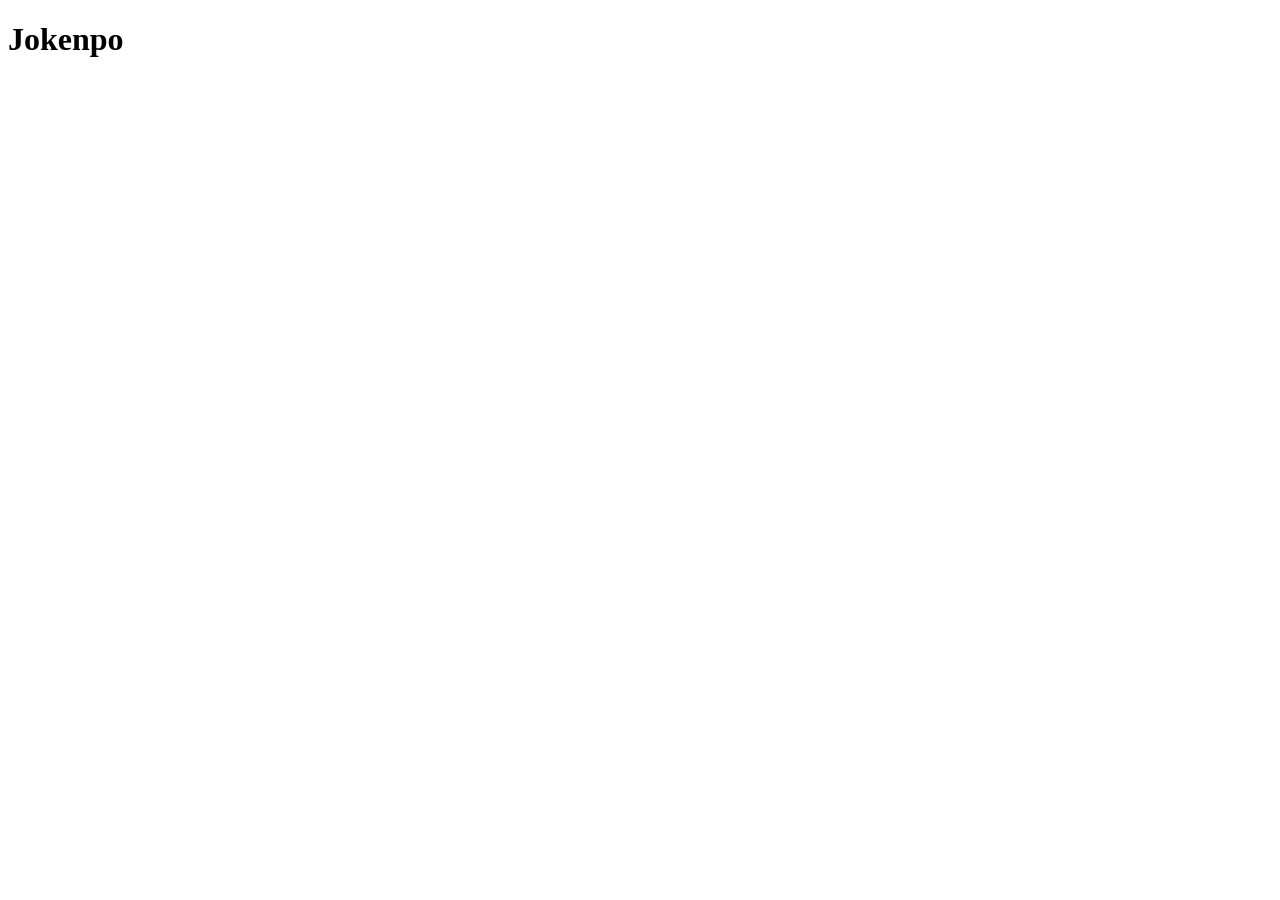
==== page/index.html @ 1f17d9a7 "first commit" ====
<!DOCTYPE html>
<html lang="pt-br">
<head>
    <meta charset="UTF-8">
    <meta name="viewport" content="width=device-width, initial-scale=1.0">
    <title>Jokenpo</title>
</head>
<body>
    <h1>Jokenpo</h1>
</body>
</html>
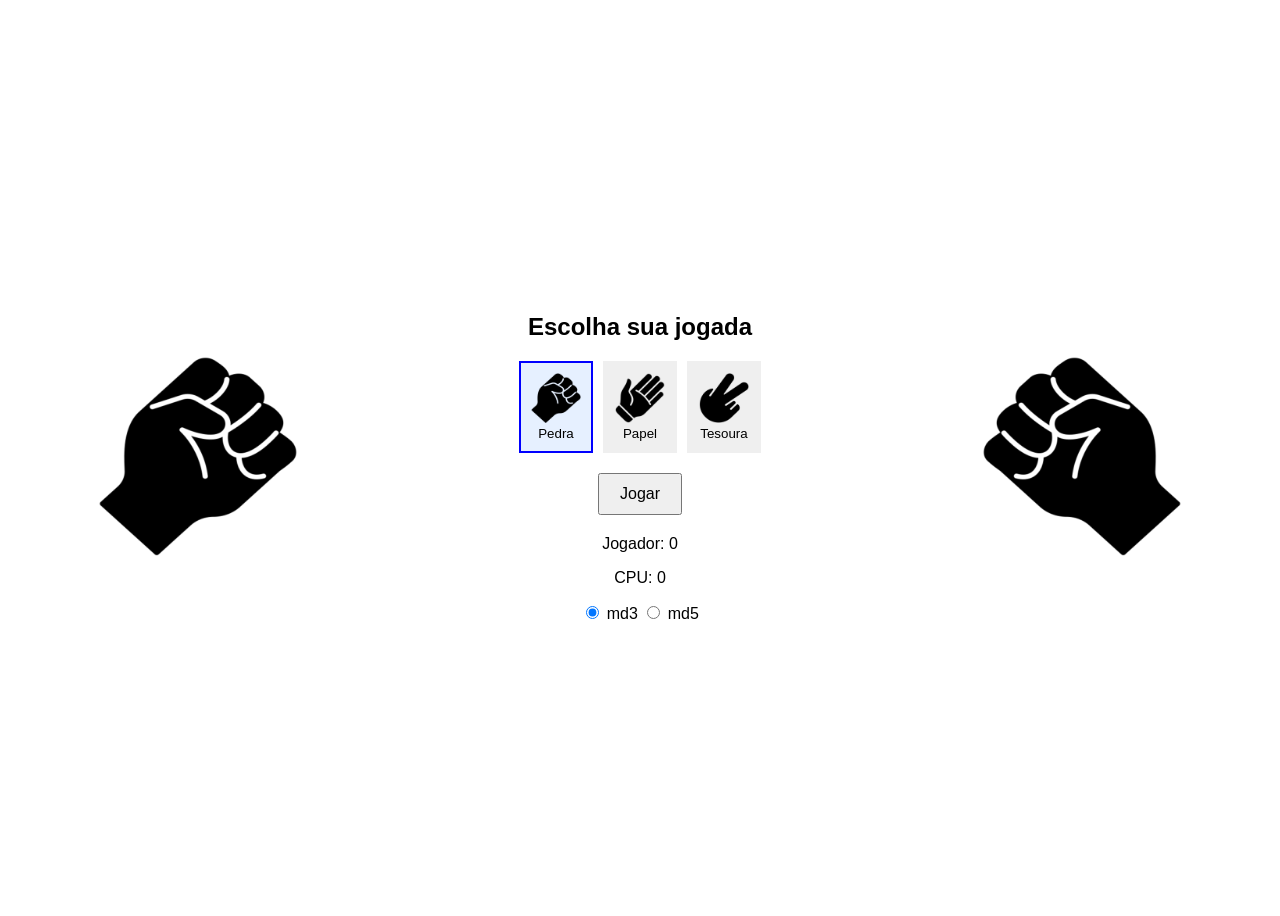
==== commit a32276bc: "Primeira versão funcional" ====
--- a/page/index.html
+++ b/page/index.html
@@ -1,11 +1,64 @@
 <!DOCTYPE html>
-<html lang="pt-br">
+<html lang="pt-BR">
 <head>
     <meta charset="UTF-8">
     <meta name="viewport" content="width=device-width, initial-scale=1.0">
     <title>Jokenpo</title>
+    <link rel="stylesheet" href="style.css">
 </head>
 <body>
-    <h1>Jokenpo</h1>
+    <div class="container">
+
+        <div class="sideComponents">
+            <img id="playerImg" src="img/pedra.png" alt="Jogador">
+        </div>
+
+        <div class="centerComponent">
+            <h2 id="message">Escolha sua jogada</h2>
+
+            <div class="optionButtons">
+                <button onclick="choosePlay(0)" class="selected">
+                    <img src="img/pedra.png"><br>Pedra
+                </button>
+
+                <button onclick="choosePlay(1)">
+                    <img src="img/papel.png"><br>Papel
+                </button>
+
+                <button onclick="choosePlay(2)">
+                    <img src="img/tesoura.png"><br>Tesoura
+                </button>
+            </div>
+
+            <button id="btnPlay" onclick="play()">Jogar</button>
+
+            <button id="btnReset" onclick="resetGame()" style="display:none;">
+                Jogar novamente
+            </button>
+
+            <div class="score">
+                <p>Jogador: <span id="playerPoints">0</span></p>
+                <p>CPU: <span id="cpuPoints">0</span></p>
+            </div>
+
+            <div class="gameMode">
+                <label>
+                    <input type="radio" name="gameMode" value="3" checked> md3
+                </label>
+                
+                <label>
+                    <input type="radio" name="gameMode" value="5"> md5
+                </label>
+            </div>
+
+        </div>
+
+        <div class="sideComponents">
+            <img id="cpuImg" src="img/pedra.png" alt="CPU">
+        </div>
+
+    </div>
+
+    <script src="script.js"></script>
 </body>
 </html>
--- a/page/style.css
+++ b/page/style.css
@@ -0,0 +1,67 @@
+body {
+    font-family: Arial;
+    text-align: center;
+}
+
+.container {
+    display: flex;
+    justify-content: space-between;
+    align-items: center;
+    height: 100vh;
+}
+
+.sideComponents {
+    width: 30%;
+}
+
+.sideComponents img {
+    width: 200px;
+}
+
+.centerComponent {
+    width: 40%;
+}
+
+.optionButtons {
+    display: flex;
+    justify-content: center;
+    gap: 10px;
+    margin: 20px 0;
+}
+
+.optionButtons button {
+    padding: 10px;
+    cursor: pointer;
+}
+
+.optionButtons img {
+    width: 50px;
+}
+
+#btnPlay, #btnReset {
+    padding: 10px 20px;
+    font-size: 16px;
+}
+
+.score {
+    margin-top: 20px;
+}
+
+.gameMode {
+    margin-top: 10px;
+}
+
+.optionButtons button {
+    padding: 10px;
+    cursor: pointer;
+    border: 2px solid transparent;
+}
+
+.optionButtons button.selected {
+    border: 2px solid blue;
+    background-color: #e6f0ff;
+}
+
+#cpuImg {
+  transform: scaleX(-1);
+}
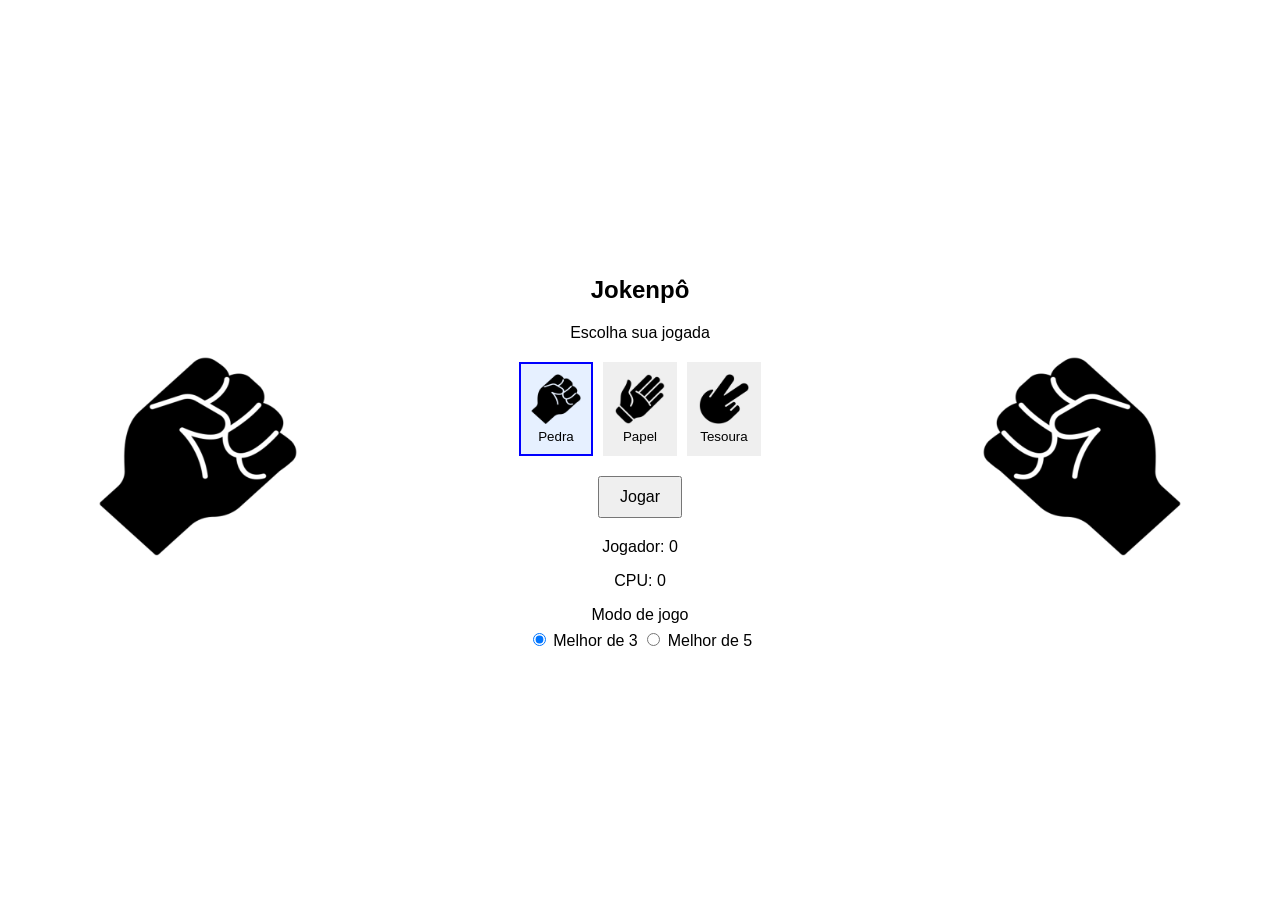
==== commit 12b34f66: "Ajustes na semantica do codigo" ====
--- a/page/index.html
+++ b/page/index.html
@@ -7,57 +7,71 @@
     <link rel="stylesheet" href="style.css">
 </head>
 <body>
-    <div class="container">
+    <main class="container">
 
-        <div class="sideComponents">
+        <aside class="sideComponents">
             <img id="playerImg" src="img/pedra.png" alt="Jogador">
-        </div>
+        </aside>
 
-        <div class="centerComponent">
-            <h2 id="message">Escolha sua jogada</h2>
+        <section class="centerComponent">
+            <header>
+                <h1>Jokenpô</h1>
+                <p id="message">Escolha sua jogada</p>
+            </header>
 
-            <div class="optionButtons">
+            <section class="optionButtons" aria-label="Escolha sua jogada">
                 <button onclick="choosePlay(0)" class="selected">
-                    <img src="img/pedra.png"><br>Pedra
+                    <img src="img/pedra.png" alt="Pedra">
+                    <span>Pedra</span>
                 </button>
 
                 <button onclick="choosePlay(1)">
-                    <img src="img/papel.png"><br>Papel
+                    <img src="img/papel.png" alt="Papel">
+                    <span>Papel</span>
                 </button>
 
                 <button onclick="choosePlay(2)">
-                    <img src="img/tesoura.png"><br>Tesoura
+                    <img src="img/tesoura.png" alt="Tesoura">
+                    <span>Tesoura</span>
                 </button>
-            </div>
+            </section>
 
-            <button id="btnPlay" onclick="play()">Jogar</button>
+            <section class="actions">
+                <button id="btnPlay" onclick="play()">Jogar</button>
 
-            <button id="btnReset" onclick="resetGame()" style="display:none;">
-                Jogar novamente
-            </button>
+                <button id="btnReset" onclick="resetGame()" hidden>
+                    Jogar novamente
+                </button>
+            </section>
 
-            <div class="score">
-                <p>Jogador: <span id="playerPoints">0</span></p>
-                <p>CPU: <span id="cpuPoints">0</span></p>
-            </div>
+            <section class="score" aria-label="Placar">
+                <p>Jogador: <output id="playerPoints">0</output></p>
+                <p>CPU: <output id="cpuPoints">0</output></p>
+            </section>
 
-            <div class="gameMode">
-                <label>
-                    <input type="radio" name="gameMode" value="3" checked> md3
-                </label>
-                
-                <label>
-                    <input type="radio" name="gameMode" value="5"> md5
-                </label>
-            </div>
+            <form class="gameMode">
+                <fieldset>
+                    <legend>Modo de jogo</legend>
 
-        </div>
+                    <label>
+                        <input type="radio" name="gameMode" value="3" checked>
+                        Melhor de 3
+                    </label>
+                    
+                    <label>
+                        <input type="radio" name="gameMode" value="5">
+                        Melhor de 5
+                    </label>
+                </fieldset>
+            </form>
 
-        <div class="sideComponents">
+        </section>
+
+        <aside class="sideComponents">
             <img id="cpuImg" src="img/pedra.png" alt="CPU">
-        </div>
+        </aside>
 
-    </div>
+    </main>
 
     <script src="script.js"></script>
 </body>
--- a/page/style.css
+++ b/page/style.css
@@ -49,12 +49,26 @@
 
 .gameMode {
     margin-top: 10px;
+    border: none;
+}
+
+.gameMode fieldset {
+    border: none;
+    margin: 0;
 }
 
 .optionButtons button {
     padding: 10px;
     cursor: pointer;
     border: 2px solid transparent;
+    display: flex;
+    flex-direction: column;
+    align-items: center;
+    justify-content: center;
+}
+
+.optionButtons button span {
+    margin-top: 5px;
 }
 
 .optionButtons button.selected {
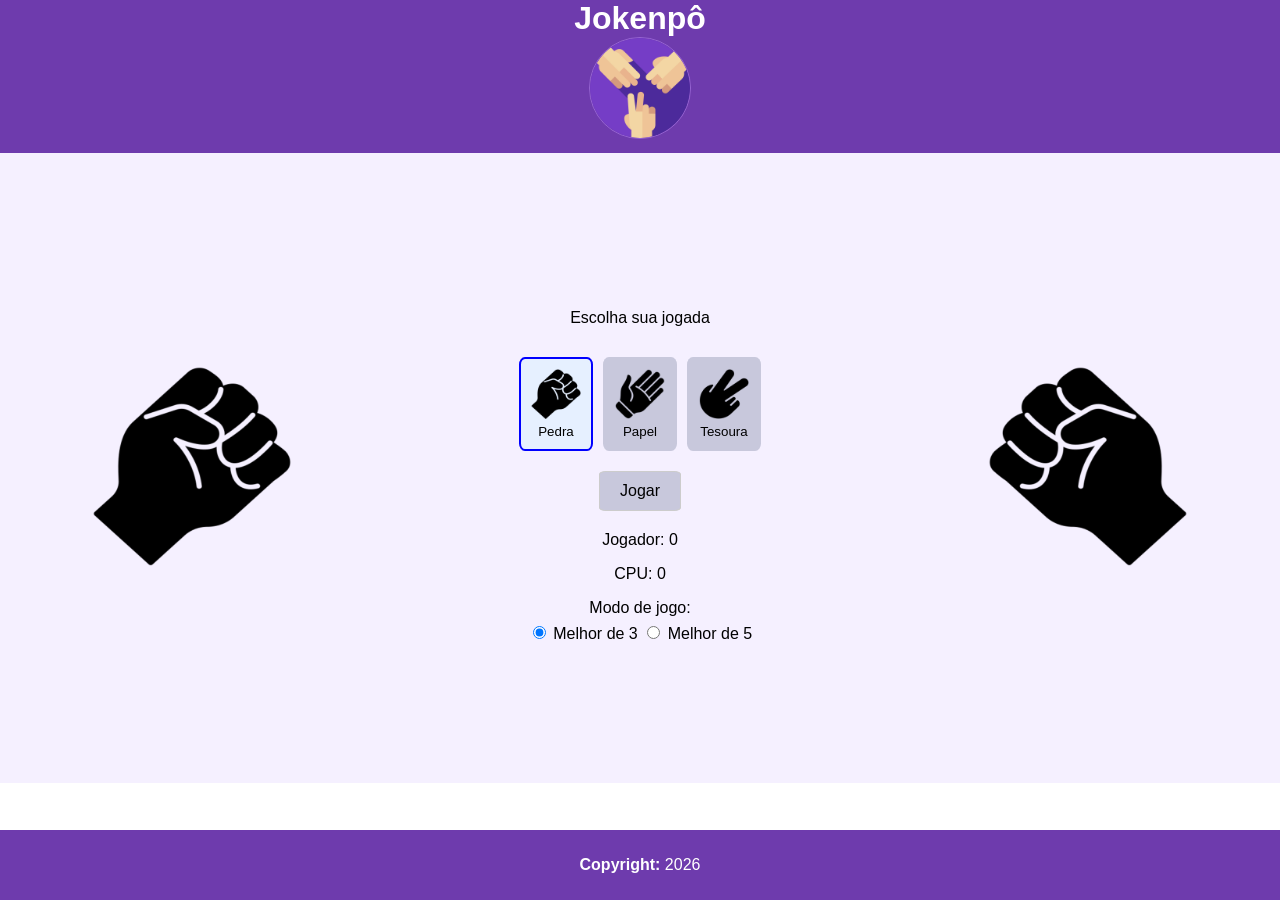
==== commit 3cda1db5: "Melhorias no design do jogo" ====
--- a/page/index.html
+++ b/page/index.html
@@ -5,8 +5,14 @@
     <meta name="viewport" content="width=device-width, initial-scale=1.0">
     <title>Jokenpo</title>
     <link rel="stylesheet" href="style.css">
+    <link rel="icon" href="img/icon.png" type="image/png">
 </head>
 <body>
+    <header class="mainHeader">
+        <h1>Jokenpô</h1>        
+        <img src="img/icon.png" alt="Jokenpô">
+    </header>
+    
     <main class="container">
 
         <aside class="sideComponents">
@@ -15,22 +21,21 @@
 
         <section class="centerComponent">
             <header>
-                <h1>Jokenpô</h1>
                 <p id="message">Escolha sua jogada</p>
             </header>
 
             <section class="optionButtons" aria-label="Escolha sua jogada">
-                <button onclick="choosePlay(0)" class="selected">
+                <button data-option="0" class="selected">
                     <img src="img/pedra.png" alt="Pedra">
                     <span>Pedra</span>
                 </button>
 
-                <button onclick="choosePlay(1)">
+                <button data-option="1">
                     <img src="img/papel.png" alt="Papel">
                     <span>Papel</span>
                 </button>
 
-                <button onclick="choosePlay(2)">
+                <button data-option="2">
                     <img src="img/tesoura.png" alt="Tesoura">
                     <span>Tesoura</span>
                 </button>
@@ -51,7 +56,7 @@
 
             <form class="gameMode">
                 <fieldset>
-                    <legend>Modo de jogo</legend>
+                    <legend>Modo de jogo:</legend>
 
                     <label>
                         <input type="radio" name="gameMode" value="3" checked>
@@ -73,6 +78,15 @@
 
     </main>
 
+    <footer>
+        <p><b>Copyright:</b> 2026</p>
+    </footer>
+
+    <script 
+        src="https://code.jquery.com/jquery-3.7.1.min.js" 
+        integrity="sha256-/JqT3SQfawRcv/BIHPThkBvs0OEvtFFmqPF/lYI/Cxo=" 
+        crossorigin="anonymous">
+    </script> 
     <script src="script.js"></script>
 </body>
 </html>
--- a/page/style.css
+++ b/page/style.css
@@ -3,11 +3,34 @@
     text-align: center;
 }
 
+html, body {
+    height: 100%;
+    margin: 0;
+    overflow: hidden;
+}
+.mainHeader {
+    background-color: rgb(110, 59, 173);
+    color: white;
+}
+
+header img {
+    width: 100px;
+    height: 100px;
+    border: 1px solid rgb(150, 100, 210);
+    border-radius: 100%;
+    margin-bottom: 10px;
+}
+
+header h1 {
+    margin: 0;
+}
+
 .container {
+    background-color: rgb(245, 240, 255);
     display: flex;
     justify-content: space-between;
     align-items: center;
-    height: 100vh;
+    height: 70vh;
 }
 
 .sideComponents {
@@ -22,6 +45,12 @@
     width: 40%;
 }
 
+button {
+    border-radius: 8%;
+    cursor: pointer;
+    background-color: rgb(200, 200, 220);
+}
+
 .optionButtons {
     display: flex;
     justify-content: center;
@@ -31,7 +60,6 @@
 
 .optionButtons button {
     padding: 10px;
-    cursor: pointer;
 }
 
 .optionButtons img {
@@ -41,6 +69,7 @@
 #btnPlay, #btnReset {
     padding: 10px 20px;
     font-size: 16px;
+    border: 1px solid #ccc;
 }
 
 .score {
@@ -78,4 +107,47 @@
 
 #cpuImg {
   transform: scaleX(-1);
+}
+
+footer {
+    background-color: rgb(110, 59, 173);
+    color: white;
+    padding: 10px 0;
+    position: fixed;
+    width: 100%;
+    bottom: 0;
+}
+
+#message {
+    transition: all 0.3s ease;
+    padding: 10px;
+    border-radius: 8px;
+}
+
+.win {
+    background-color: #4CAF50;
+    color: white;
+    transform: scale(1.05);
+}
+
+.lose {
+    background-color: #f44336;
+    color: white;
+    transform: scale(1.05);
+}
+
+.draw {
+    background-color: #2196F3;
+    color: white;
+    transform: scale(1.05);
+}
+
+@keyframes pop {
+    0% { transform: scale(1); }
+    50% { transform: scale(1.15); }
+    100% { transform: scale(1.05); }
+}
+
+.win, .lose, .draw {
+    animation: pop 0.3s ease;
 }
